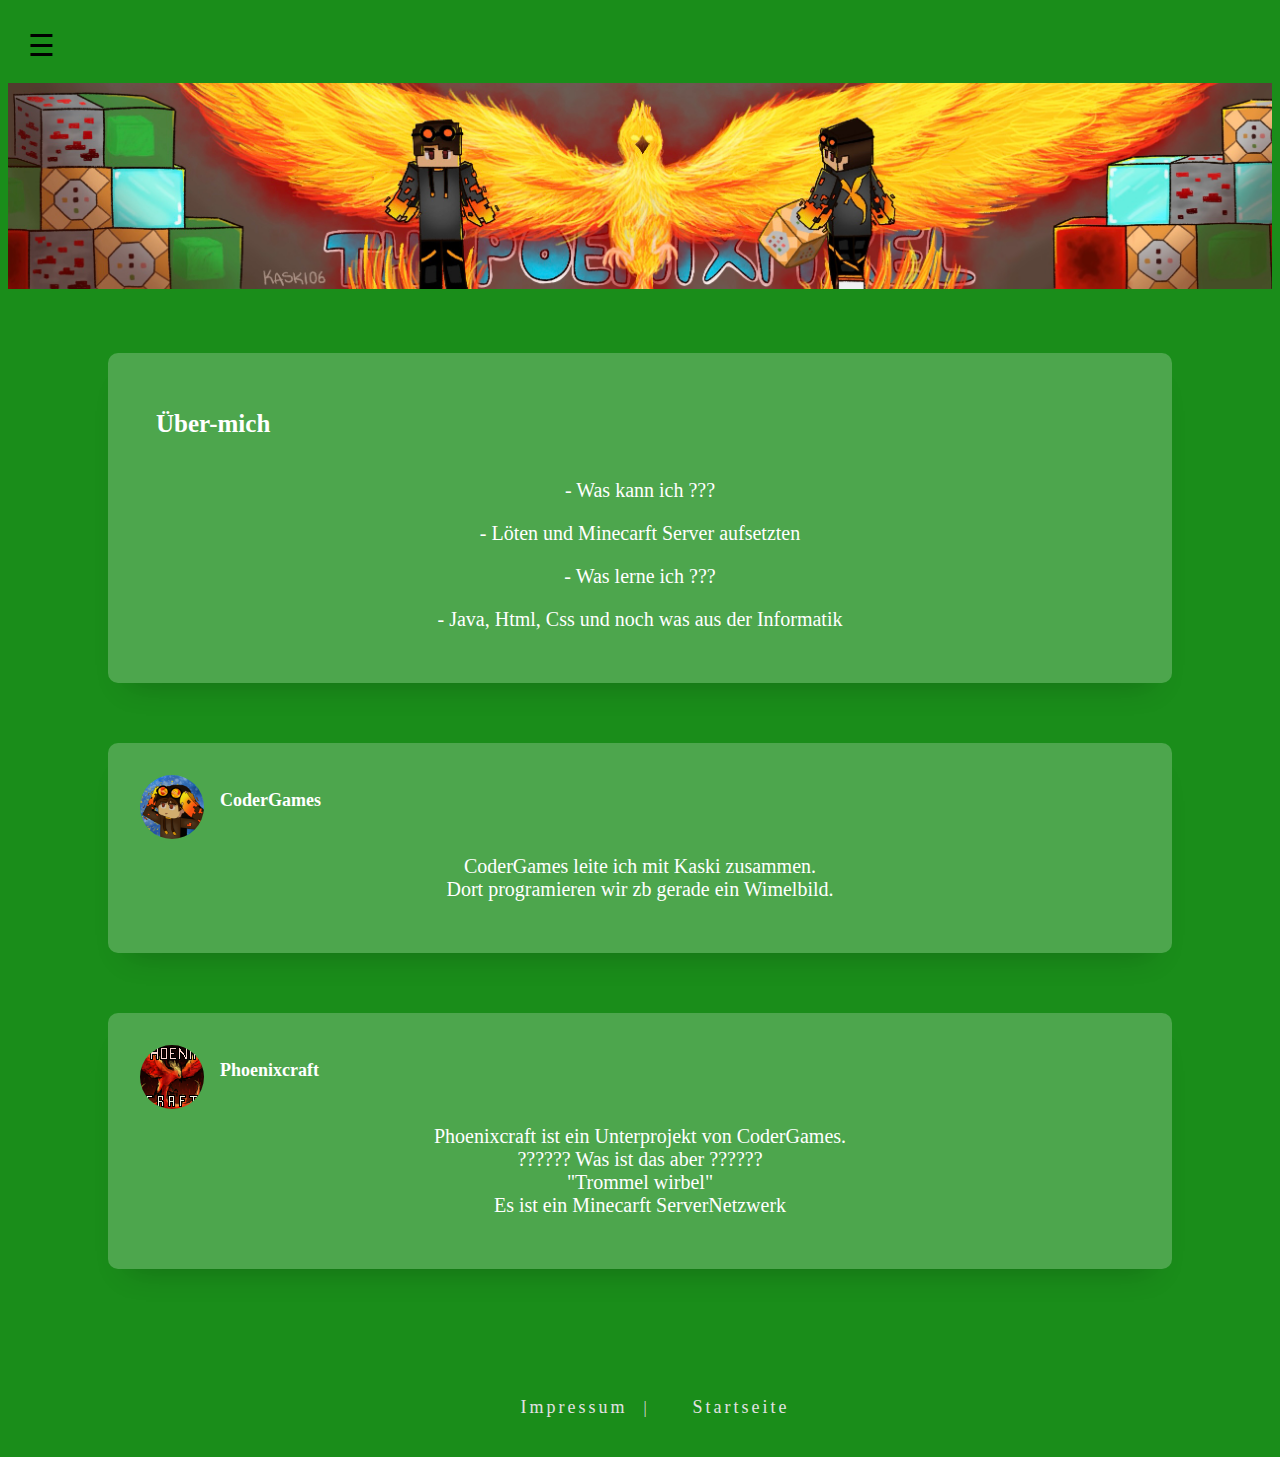
==== index.html @ 8c9b1cd0 "add .gitignore" ====
<!DOCTYPE html>
<html lang="en">
<head>
    <meta charset="UTF-8">
    <meta http-equiv="X-UA-Compatible" content="IE=edge">
    <meta name="viewport" content="width=device-width, initial-scale=1.0">
    <link rel="stylesheet" href="style.css">
    <meta name="keywords" content="ThePhoenixPixel, minecraft, informatik, phoenix, phoenixcraft, codergames">
    <meta name="description" content="Ne kleine aber feine Startseite">
    <meta name="author" content="ThePhoenixPixel">
    <link rel="shortcut icon" href="Projekt.png">

    <title>ThePhoenixPixel</title>
    <style>
      /* CSS-Effekte */
      .fade-in {
        animation: fadeIn 1s ease-in-out;
      }

      @keyframes fadeIn {
        0% {
          opacity: 0;
        }
        100% {
          opacity: 1;
        }
      }

      .slide-in {
        animation: slideIn 1s ease-in-out;
      }

      @keyframes slideIn {
        0% {
          transform: translateY(100%);
        }
        100% {
          transform: translateY(0);
        }
      }
    </style>
</head>
<body style="background-color: #1a8d1a;">
  <div id="mySidenav" class="sidenav">
    <a href="javascript:void(0)" class="closebtn" onclick="closeNav()">&times;</a>
    <a href="#">Startseite</a>
    <a href="#">Impressum</a>
  </div>
  <div id="main">
    <span style="font-size:30px;cursor:pointer" onclick="openNav()">&#9776;</span>
    
  </div>
    <img src="Banner.png" style="margin-top: 0px; width: 100%;">
    <div style="display: flex; align-items: center; justify-content: center; margin-top: 60px;">
      <div class="card show fade-in">
        <div class="header">
          <div class="about-me"></div>
          <div>
            <p class="about-me" style="font-size: 25px; text-align: center;"><b>Über-mich</b></p>
          </div>
        </div>
        <p class="message">
          - Was kann ich ???
        </p>
        <p class="message">
          - Löten und Minecarft Server aufsetzten
        </p>
        <p class="message">
          - Was lerne ich ???
        </p>
        <p class="message">
          - Java, Html, Css und noch was aus der Informatik
        </p>
      </div>
    </div>
    <div style="display: flex; align-items: center; justify-content: center; margin-top: 60px;">
      <div class="card show fade-in">
        <div class="header">
          <div class="image"></div>
          <div>
            <p class="name">CoderGames</p>
          </div>
        </div>
        <p class="message">
          CoderGames leite ich mit Kaski zusammen. <br>
          Dort programieren wir zb gerade ein Wimelbild.
        </p>
      </div>
    </div>
    <div style="display: flex; align-items: center; justify-content: center; margin-top: 60px;">
      <div class="card show fade-in">
        <div class="header" id="phoenixcraft">
          <div class="image"></div>
          <div>
            <p class="name">Phoenixcraft</p>
          </div>
        </div>
        <p class="message">
          Phoenixcraft ist ein Unterprojekt von CoderGames. <br>
          ?????? Was ist das aber ?????? <br>
          "Trommel wirbel" <br>
          Es ist ein Minecarft ServerNetzwerk
        </p>
      </div>
    </div>
    <div class="footer fade-in" style="margin-top: 110px;">
      <br>
      <a href="impressum.html">Impressum</a> 
      &ensp;
      |
      &ensp;
      <a href="index.html">Startseite</a>
    </div>
    <script src="script.js"></script>
    <script>
      // JavaScript-Effekte
      window.addEventListener('DOMContentLoaded', (event) => {
        const cards = document.querySelectorAll('.card');
        cards.forEach((card, index) => {
          setTimeout(() => {
            card.classList.add('slide-in');
          }, index * 200);
        });
      });
    </script>
</body>
</html>
---- style.css ----
.cards_impressum{
    padding: 20px;
    width: 100%;
    display: flex;
    justify-content: space-between;
    flex-wrap: wrap;
    background-color: #1a8d1a;
  } 
  .cards_impressum .card_imp{
    padding: 15px 25px;
    width: 99%;
    justify-content: center;
  }
  .cards_impressum .card_inimp{
    background:  #4da64d;
    border-radius: 5px;
    padding: 35px 20px;
    min-width: 225px;
    min-height: 715px;
    width: 100%;
  }
  .cards_impressum .card_imp img{
    width: 80px;
    height: 80px;
    margin-bottom: 5px;
  }
  .cards_impressum .card_imp .title{
    color: white;
    padding-left: 30px;
    font-size: 35px;
  }
  .cards_wrap .card_imp .subtitle{
    color: #b6c0c2;
    font-size: 12px;
    font-weight: 100;
    margin: 5px 0 10px;
  }
  .cards_impressum .card_imp p,li.ul,h1,h2,h3,h4,a,h5,strong{
    font-size: 18px;
    margin-bottom: 0px;
    margin-top: 7px;
    color: white;
    padding-left: 30px;
  }
  
.footer{
    text-align: center;   
    background-color:  #1a8d1a;
    color:#d6d6d6;    
    width: 100%;
    margin: 0 auto;
    position: relative; 
    height: 70px;
  }
  .footer a{
    color: rgb(226, 226, 226);
    text-decoration: none;
    letter-spacing: 3px;
    cursor: pointer; 
  } 



  .card {
    color: white;
    background-color:#4da64d;;
    padding: 2rem;
    width: 1000px;
    border-radius: 10px;
    box-shadow: 0 20px 30px -20px rgba(5, 5, 5, 0.24);
    opacity: 0;
    transform: translateX(-50%);
    transition: opacity 0.5s ease, transform 0.5s ease;
  }
  
  .card.show {
    opacity: 1;
    transform: translateX(0);
  }
  
  
  .header {
    display: flex;
    align-items: center;
    grid-gap: 1rem;
    gap: 1rem;
  }
  
  .header .image {
    height: 4rem;
    width: 4rem;
    border-radius: 9999px;
    background-image: url("Projekt.png");
    background-size: cover;
    background-position: center center;
  }
  #phoenixcraft .image{
    height: 4rem;
    width: 4rem;
    border-radius: 9999px;
    background-image: url("icon1.png");
    background-size: cover;
    background-position: center center;
  }
  
  

  
  .name {
    margin-top: 0.25rem;
    font-size: 1.125rem;
    line-height: 1.75rem;
    font-weight: 600;
    --tw-text-opacity: 1;
    color: rgb(255, 255, 255);
  }
  
  .message {
    overflow: hidden;
    display: -webkit-box;
    -webkit-box-orient: vertical;
    margin-top: 1rem;
    color: rgb(255, 255, 255);
    text-align: center;
    font-size: 20px;
  }
  
.image-text-section {
  display: flex;
  align-items: center;
  margin: 20px 0;
  box-shadow: 0 1rem 1rem rgba(0, 0, 0, .1);
  background-color:#333;
  width: 80%;

} 
.image-text-section img {
  width: 200px;
  margin-right: 20px;
}
.image-text-section p {
  font-size: 16px;
  line-height: 1.5;
  color: #333;
}
@media (max-width: 768px) {
  .cards_wrap {
    flex-direction: column;
    align-items: center;
  }

  .card {
    width: 80%;
  }

  img[src="Banner.png"] {
    width: 100%;
    height: auto;
  }
  .message {
    font-size: 16px;
    overflow: hidden;
    text-overflow: ellipsis;
    white-space: nowrap;
  }
}
@media (max-width: 580px) {
  .cards_wrap {
    flex-direction: column;
    align-items: center;
  }

  .card {
    width: 40%;
  }

  img[src="Banner.png"] {
    width: 100%;
    height: auto;
  }
  .message {
    font-size: 13px;
    overflow: hidden;
    text-overflow: ellipsis;
    white-space: nowrap;
  }
}
.sidenav {
  height: 100%; 
  width: 0;
  position: fixed; 
  z-index: 1;
  top: 0; 
  left: 0;
  background-color: #111; 
  overflow-x: hidden; 
  padding-top: 60px; 
  transition: 0.5s; 
}

.sidenav a {
  padding: 8px 8px 8px 32px;
  text-decoration: none;
  font-size: 25px;
  color: #818181;
  display: block;
  transition: 0.3s;
}
.sidenav a:hover {
  color: #f1f1f1;
}
.sidenav .closebtn {
  position: absolute;
  top: 0;
  right: 25px;
  font-size: 36px;
  margin-left: 50px;
}
#main {
  transition: margin-left .5s;
  padding: 20px;
}
@media screen and (max-height: 450px) {
  .sidenav {padding-top: 15px;}
  .sidenav a {font-size: 18px;}
}
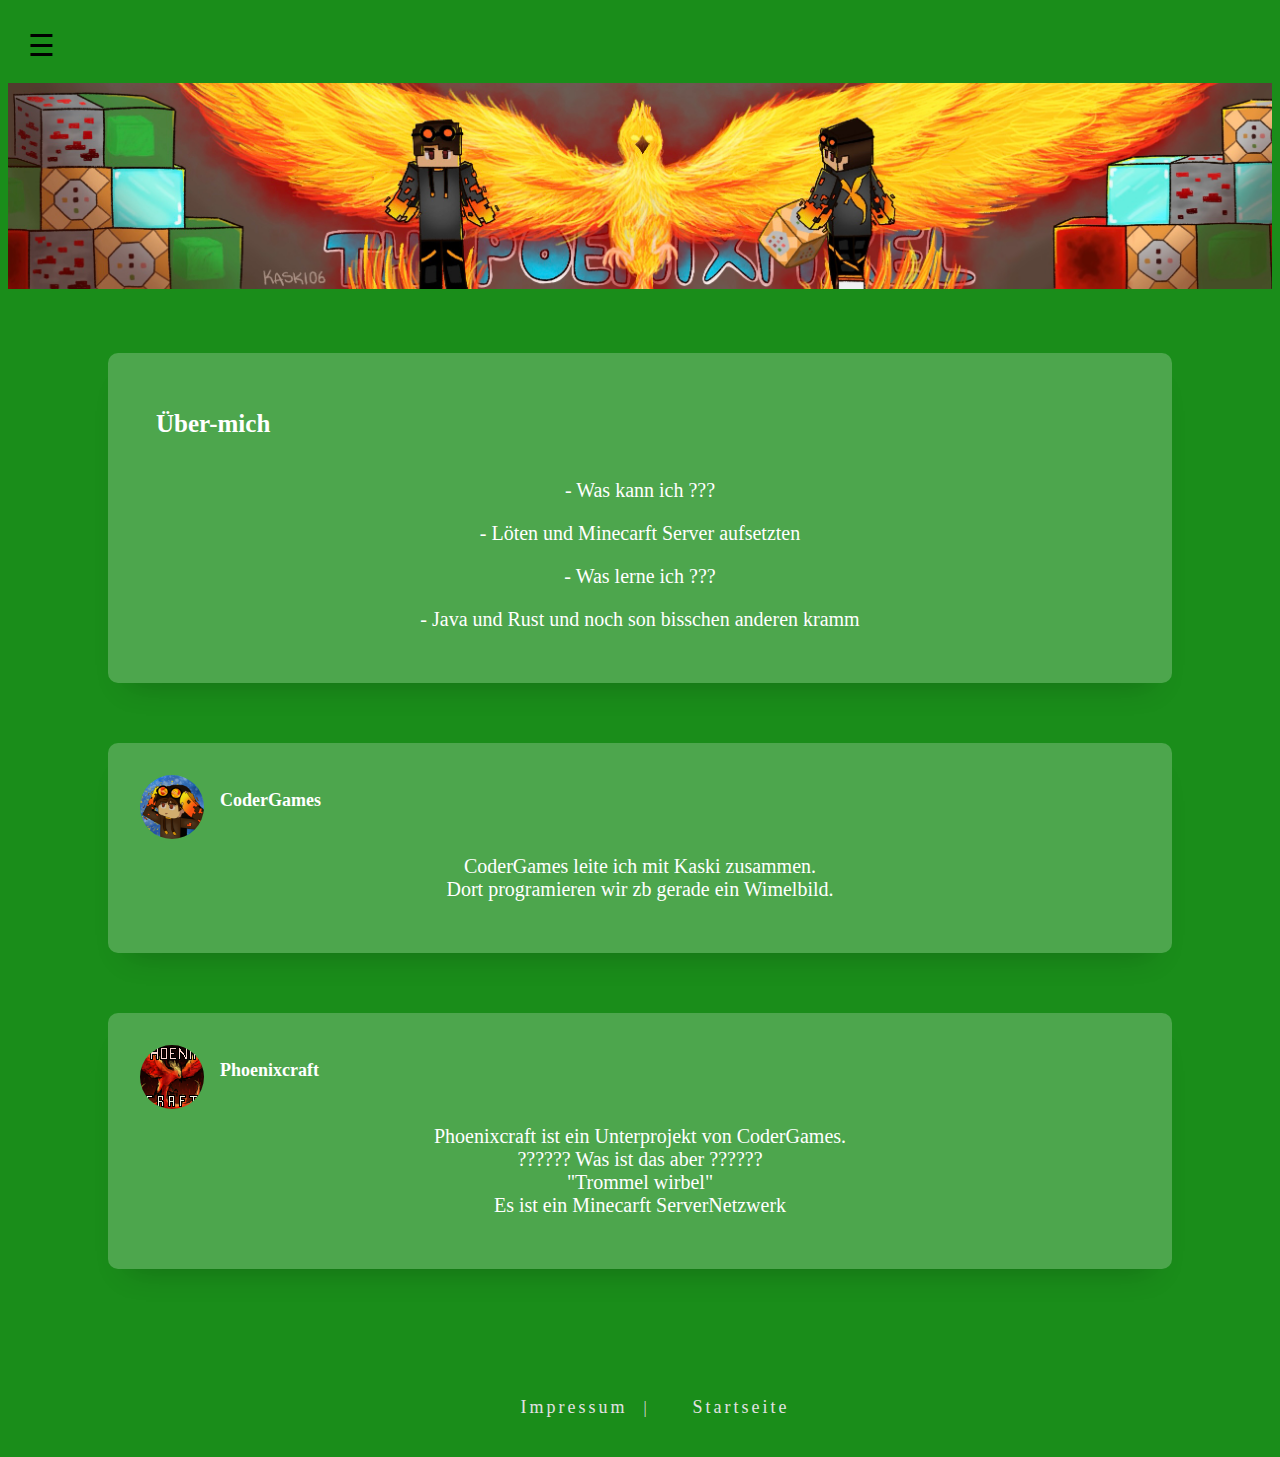
==== commit 83401989: "update css struct" ====
--- a/index.html
+++ b/index.html
@@ -5,52 +5,34 @@
     <meta http-equiv="X-UA-Compatible" content="IE=edge">
     <meta name="viewport" content="width=device-width, initial-scale=1.0">
     <link rel="stylesheet" href="style.css">
-    <meta name="keywords" content="ThePhoenixPixel, minecraft, informatik, phoenix, phoenixcraft, codergames">
-    <meta name="description" content="Ne kleine aber feine Startseite">
+
+    <link rel="stylesheet" href="css/main.css">
+    <link rel="stylesheet" href="css/index.css">
+    <link rel="script" href="css/script.js">
+
+    <meta name="keywords" content="ThePhoenixPixel, minecraft, informatik, phoenix, phoenixcraft, codergames, gamecloud">
+    <meta name="description" content="Ne kleine aber feine Startseite zu ThePhoenixPixel">
     <meta name="author" content="ThePhoenixPixel">
+
     <link rel="shortcut icon" href="Projekt.png">
+
 
     <title>ThePhoenixPixel</title>
     <style>
-      /* CSS-Effekte */
-      .fade-in {
-        animation: fadeIn 1s ease-in-out;
-      }
-
-      @keyframes fadeIn {
-        0% {
-          opacity: 0;
-        }
-        100% {
-          opacity: 1;
-        }
-      }
-
-      .slide-in {
-        animation: slideIn 1s ease-in-out;
-      }
-
-      @keyframes slideIn {
-        0% {
-          transform: translateY(100%);
-        }
-        100% {
-          transform: translateY(0);
-        }
-      }
+      
     </style>
 </head>
-<body style="background-color: #1a8d1a;">
+<body>
   <div id="mySidenav" class="sidenav">
     <a href="javascript:void(0)" class="closebtn" onclick="closeNav()">&times;</a>
     <a href="#">Startseite</a>
     <a href="#">Impressum</a>
   </div>
   <div id="main">
-    <span style="font-size:30px;cursor:pointer" onclick="openNav()">&#9776;</span>
+    <span onclick="openNav()">&#9776;</span>
     
   </div>
-    <img src="Banner.png" style="margin-top: 0px; width: 100%;">
+    <img src="css/Banner.png">
     <div style="display: flex; align-items: center; justify-content: center; margin-top: 60px;">
       <div class="card show fade-in">
         <div class="header">
@@ -69,7 +51,7 @@
           - Was lerne ich ???
         </p>
         <p class="message">
-          - Java, Html, Css und noch was aus der Informatik
+          - Java und Rust und noch son bisschen anderen kramm
         </p>
       </div>
     </div>
--- a/css/main.css
+++ b/css/main.css
@@ -0,0 +1,3 @@
+body{
+    background-color: #1a8d1a;
+}--- a/css/index.css
+++ b/css/index.css
@@ -0,0 +1,259 @@
+.fade-in {
+    animation: fadeIn 1s ease-in-out;
+  }
+
+  @keyframes fadeIn {
+    0% {
+      opacity: 0;
+    }
+    100% {
+      opacity: 1;
+    }
+  }
+
+  .slide-in {
+    animation: slideIn 1s ease-in-out;
+  }
+
+  @keyframes slideIn {
+    0% {
+      transform: translateY(100%);
+    }
+    100% {
+      transform: translateY(0);
+    }
+  }
+
+span{
+    font-size:30px;cursor:pointer
+}
+img{
+    margin-top: 0px; width: 100%;
+}
+
+.cards_impressum{
+    padding: 20px;
+    width: 100%;
+    display: flex;
+    justify-content: space-between;
+    flex-wrap: wrap;
+    background-color: #1a8d1a;
+  } 
+  .cards_impressum .card_imp{
+    padding: 15px 25px;
+    width: 99%;
+    justify-content: center;
+  }
+  .cards_impressum .card_inimp{
+    background:  #4da64d;
+    border-radius: 5px;
+    padding: 35px 20px;
+    min-width: 225px;
+    min-height: 715px;
+    width: 100%;
+  }
+  .cards_impressum .card_imp img{
+    width: 80px;
+    height: 80px;
+    margin-bottom: 5px;
+  }
+  .cards_impressum .card_imp .title{
+    color: white;
+    padding-left: 30px;
+    font-size: 35px;
+  }
+  .cards_wrap .card_imp .subtitle{
+    color: #b6c0c2;
+    font-size: 12px;
+    font-weight: 100;
+    margin: 5px 0 10px;
+  }
+  .cards_impressum .card_imp p,li.ul,h1,h2,h3,h4,a,h5,strong{
+    font-size: 18px;
+    margin-bottom: 0px;
+    margin-top: 7px;
+    color: white;
+    padding-left: 30px;
+  }
+  
+.footer{
+    text-align: center;   
+    background-color:  #1a8d1a;
+    color:#d6d6d6;    
+    width: 100%;
+    margin: 0 auto;
+    position: relative; 
+    height: 70px;
+  }
+  .footer a{
+    color: rgb(226, 226, 226);
+    text-decoration: none;
+    letter-spacing: 3px;
+    cursor: pointer; 
+  } 
+
+
+
+  .card {
+    color: white;
+    background-color:#4da64d;;
+    padding: 2rem;
+    width: 1000px;
+    border-radius: 10px;
+    box-shadow: 0 20px 30px -20px rgba(5, 5, 5, 0.24);
+    opacity: 0;
+    transform: translateX(-50%);
+    transition: opacity 0.5s ease, transform 0.5s ease;
+  }
+  
+  .card.show {
+    opacity: 1;
+    transform: translateX(0);
+  }
+  
+  
+  .header {
+    display: flex;
+    align-items: center;
+    grid-gap: 1rem;
+    gap: 1rem;
+  }
+  
+  .header .image {
+    height: 4rem;
+    width: 4rem;
+    border-radius: 9999px;
+    background-image: url("Projekt.png");
+    background-size: cover;
+    background-position: center center;
+  }
+  #phoenixcraft .image{
+    height: 4rem;
+    width: 4rem;
+    border-radius: 9999px;
+    background-image: url("icon1.png");
+    background-size: cover;
+    background-position: center center;
+  }
+  
+  
+
+  
+  .name {
+    margin-top: 0.25rem;
+    font-size: 1.125rem;
+    line-height: 1.75rem;
+    font-weight: 600;
+    --tw-text-opacity: 1;
+    color: rgb(255, 255, 255);
+  }
+  
+  .message {
+    overflow: hidden;
+    display: -webkit-box;
+    -webkit-box-orient: vertical;
+    margin-top: 1rem;
+    color: rgb(255, 255, 255);
+    text-align: center;
+    font-size: 20px;
+  }
+  
+.image-text-section {
+  display: flex;
+  align-items: center;
+  margin: 20px 0;
+  box-shadow: 0 1rem 1rem rgba(0, 0, 0, .1);
+  background-color:#333;
+  width: 80%;
+
+} 
+.image-text-section img {
+  width: 200px;
+  margin-right: 20px;
+}
+.image-text-section p {
+  font-size: 16px;
+  line-height: 1.5;
+  color: #333;
+}
+@media (max-width: 768px) {
+  .cards_wrap {
+    flex-direction: column;
+    align-items: center;
+  }
+
+  .card {
+    width: 80%;
+  }
+
+  img[src="Banner.png"] {
+    width: 100%;
+    height: auto;
+  }
+  .message {
+    font-size: 16px;
+    overflow: hidden;
+    text-overflow: ellipsis;
+    white-space: nowrap;
+  }
+}
+@media (max-width: 580px) {
+  .cards_wrap {
+    flex-direction: column;
+    align-items: center;
+  }
+
+  .card {
+    width: 40%;
+  }
+
+  img[src="Banner.png"] {
+    width: 100%;
+    height: auto;
+  }
+  .message {
+    font-size: 13px;
+    overflow: hidden;
+    text-overflow: ellipsis;
+    white-space: nowrap;
+  }
+}
+.sidenav {
+  height: 100%; 
+  width: 0;
+  position: fixed; 
+  z-index: 1;
+  top: 0; 
+  left: 0;
+  background-color: #111; 
+  overflow-x: hidden; 
+  padding-top: 60px; 
+  transition: 0.5s; 
+}
+
+.sidenav a {
+  padding: 8px 8px 8px 32px;
+  text-decoration: none;
+  font-size: 25px;
+  color: #818181;
+  display: block;
+  transition: 0.3s;
+}
+.sidenav a:hover {
+  color: #f1f1f1;
+}
+.sidenav .closebtn {
+  position: absolute;
+  top: 0;
+  right: 25px;
+  font-size: 36px;
+  margin-left: 50px;
+}
+#main {
+  transition: margin-left .5s;
+  padding: 20px;
+}
+@media screen and (max-height: 450px) {
+  .sidenav {padding-top: 15px;}
+  .sidenav a {font-size: 18px;}
+}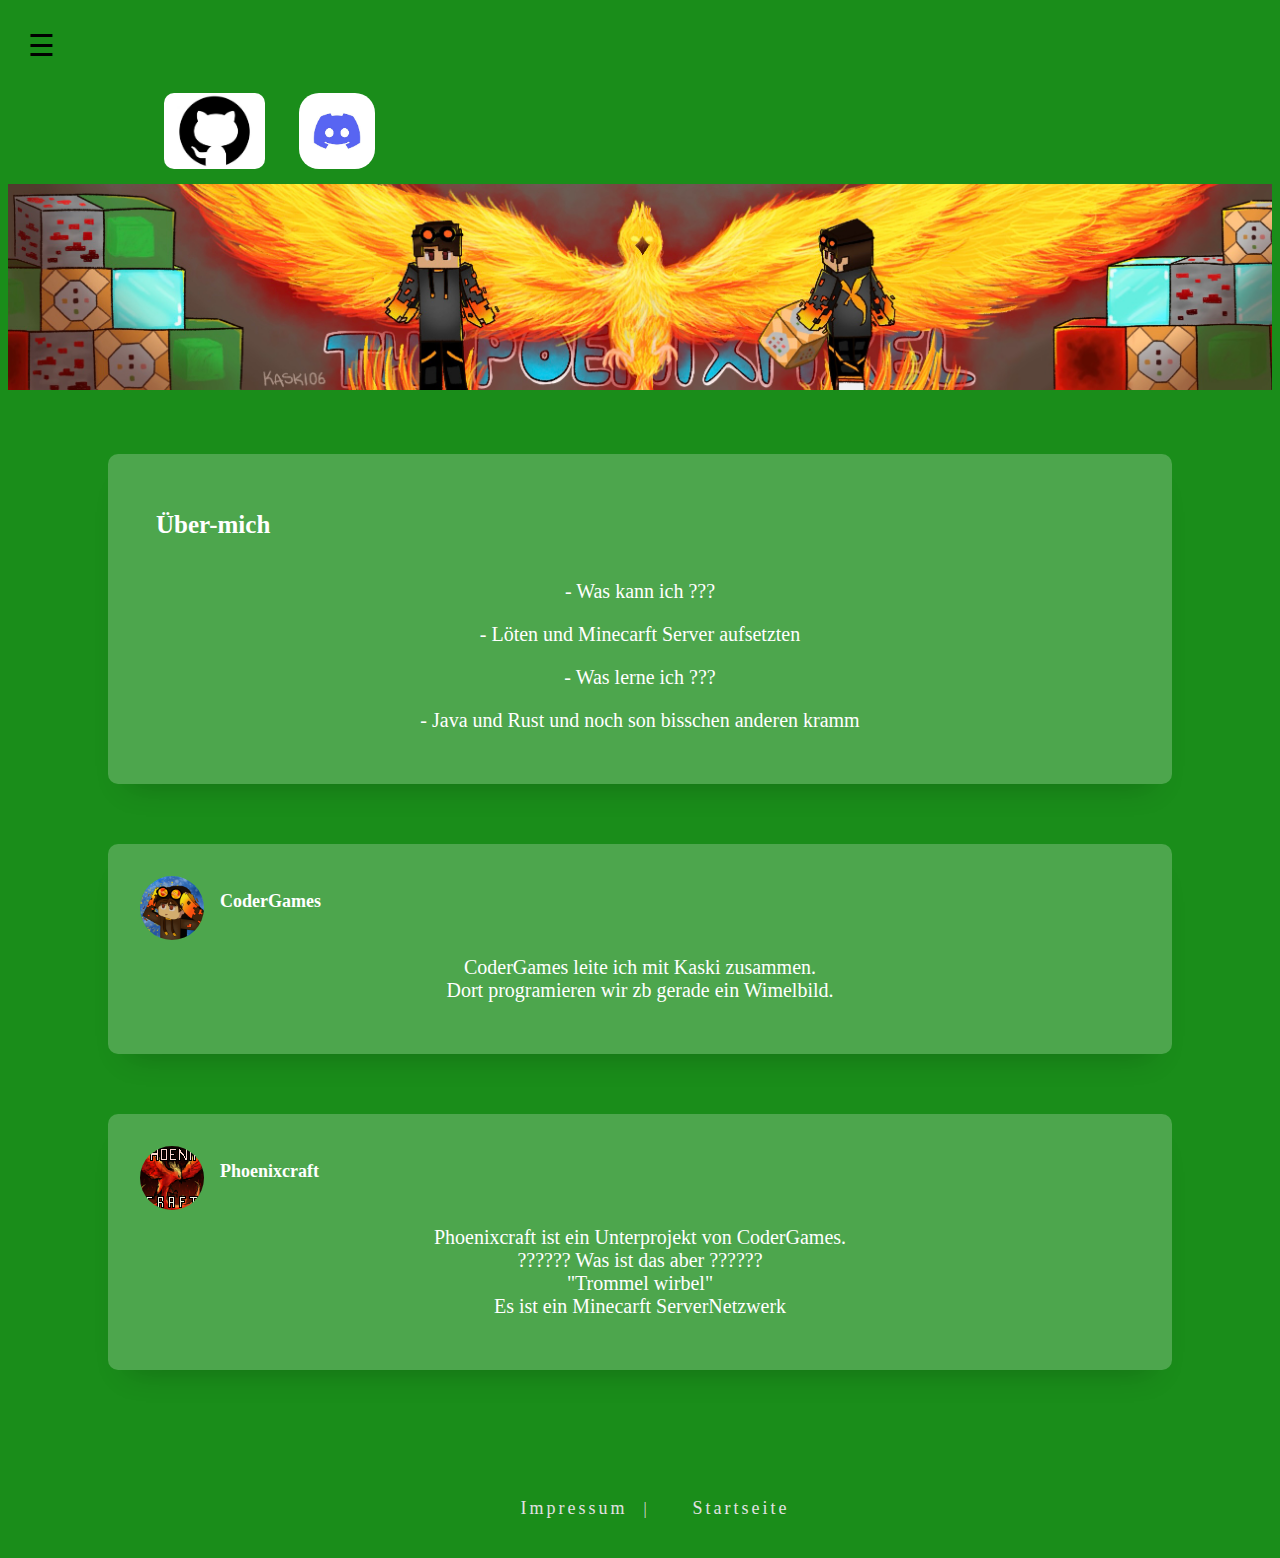
==== commit 24cb4a96: "update index.html && add jpeg dc && github" ====
--- a/index.html
+++ b/index.html
@@ -31,6 +31,13 @@
   <div id="main">
     <span onclick="openNav()">&#9776;</span>
     
+  </div>
+  <div style="display: flex; align-items: center; justify-content: center; margin-top: 10px; margin-bottom: 10px">
+    <div class="social-icons">
+      <a href="https://github.com/ThePhoenixPixel" target="_blank" class="icon-link"><img src="css/github-picture.jpeg" alt="GitHub" style="width: 10%; height: auto; border-radius: 10px;"></a>
+      <a href="https://discord.gg/VyrURSYtK4" target="_blank" class="icon-link"><img src="css/dc-picture.jpeg" alt="Discord" style="width: 7.5%; height: auto; border-radius: 20px;"></a>
+      <!-- Add more social icons as needed -->
+    </div>
   </div>
     <img src="css/Banner.png">
     <div style="display: flex; align-items: center; justify-content: center; margin-top: 60px;">
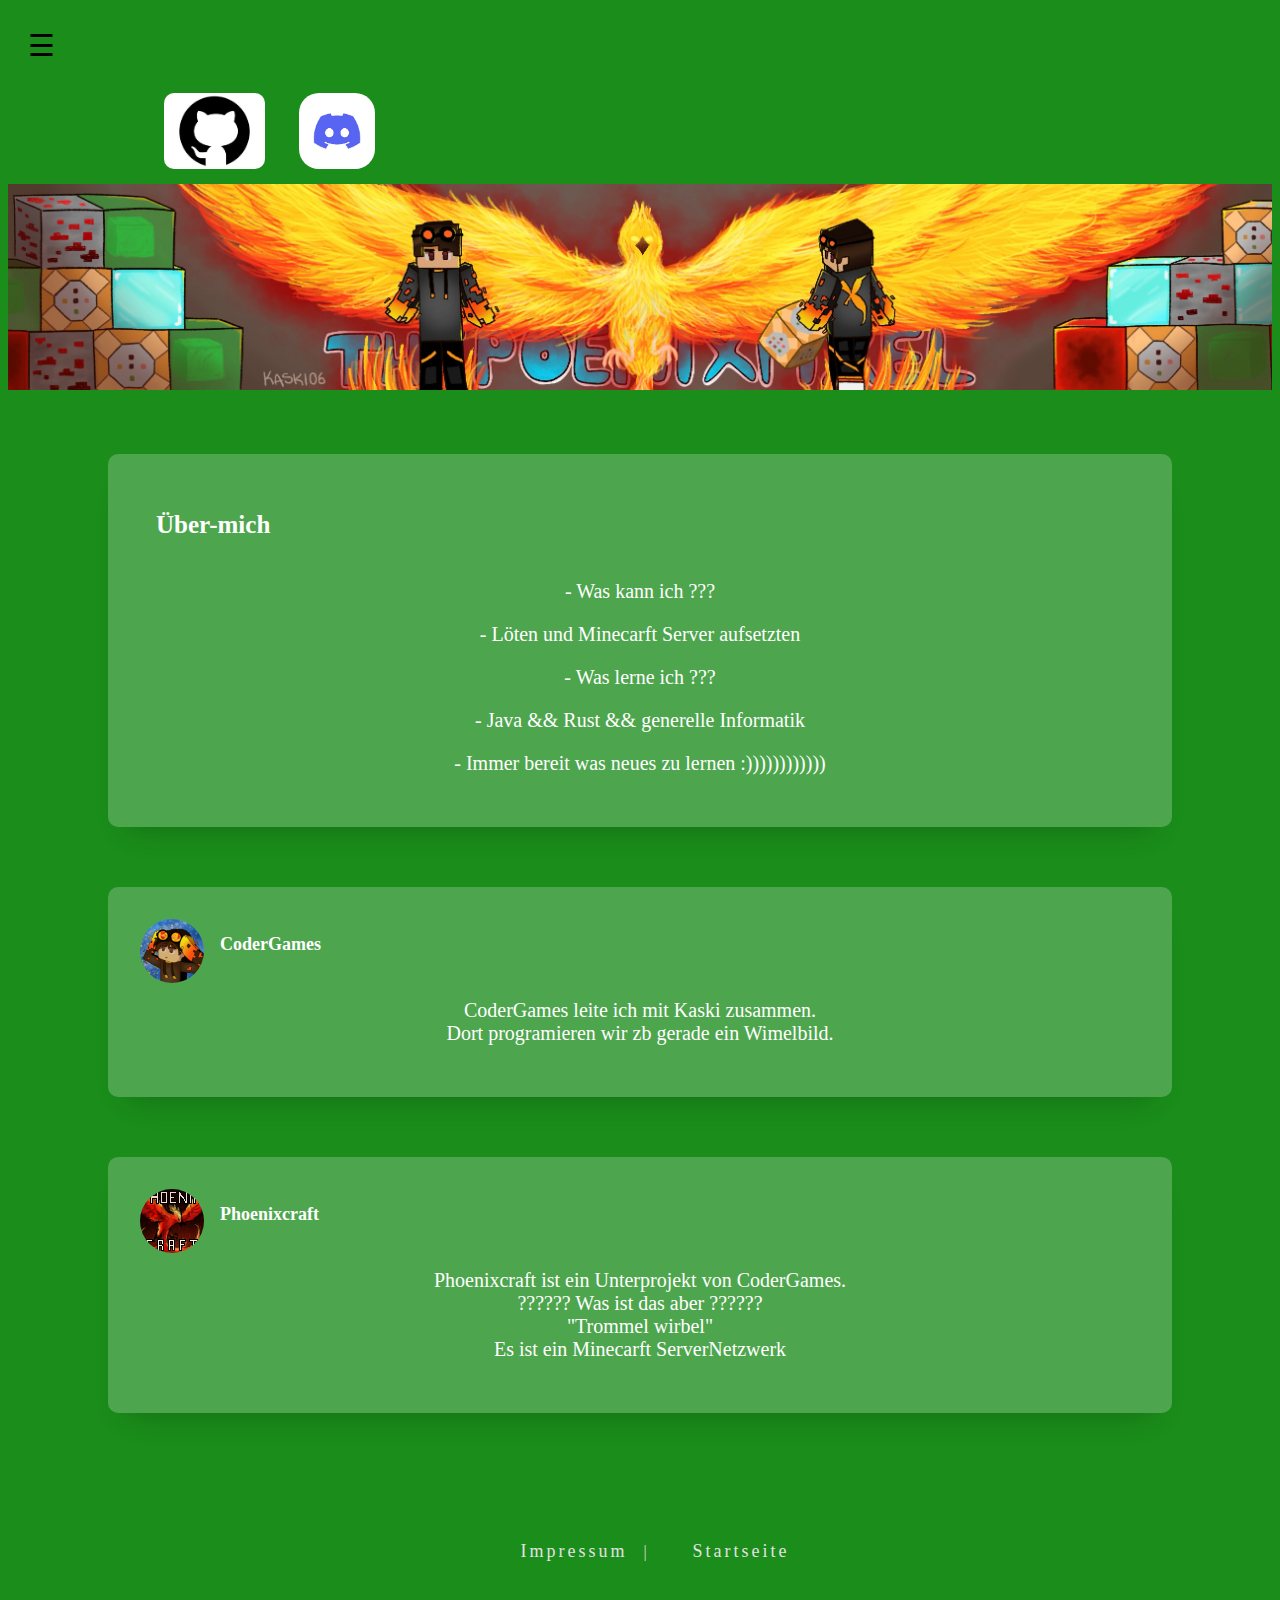
==== commit e754151a: "update index.html" ====
--- a/index.html
+++ b/index.html
@@ -58,7 +58,10 @@
           - Was lerne ich ???
         </p>
         <p class="message">
-          - Java und Rust und noch son bisschen anderen kramm
+          - Java && Rust && generelle Informatik
+        </p>
+        <p class="message">
+          - Immer bereit was neues zu lernen :))))))))))))
         </p>
       </div>
     </div>
